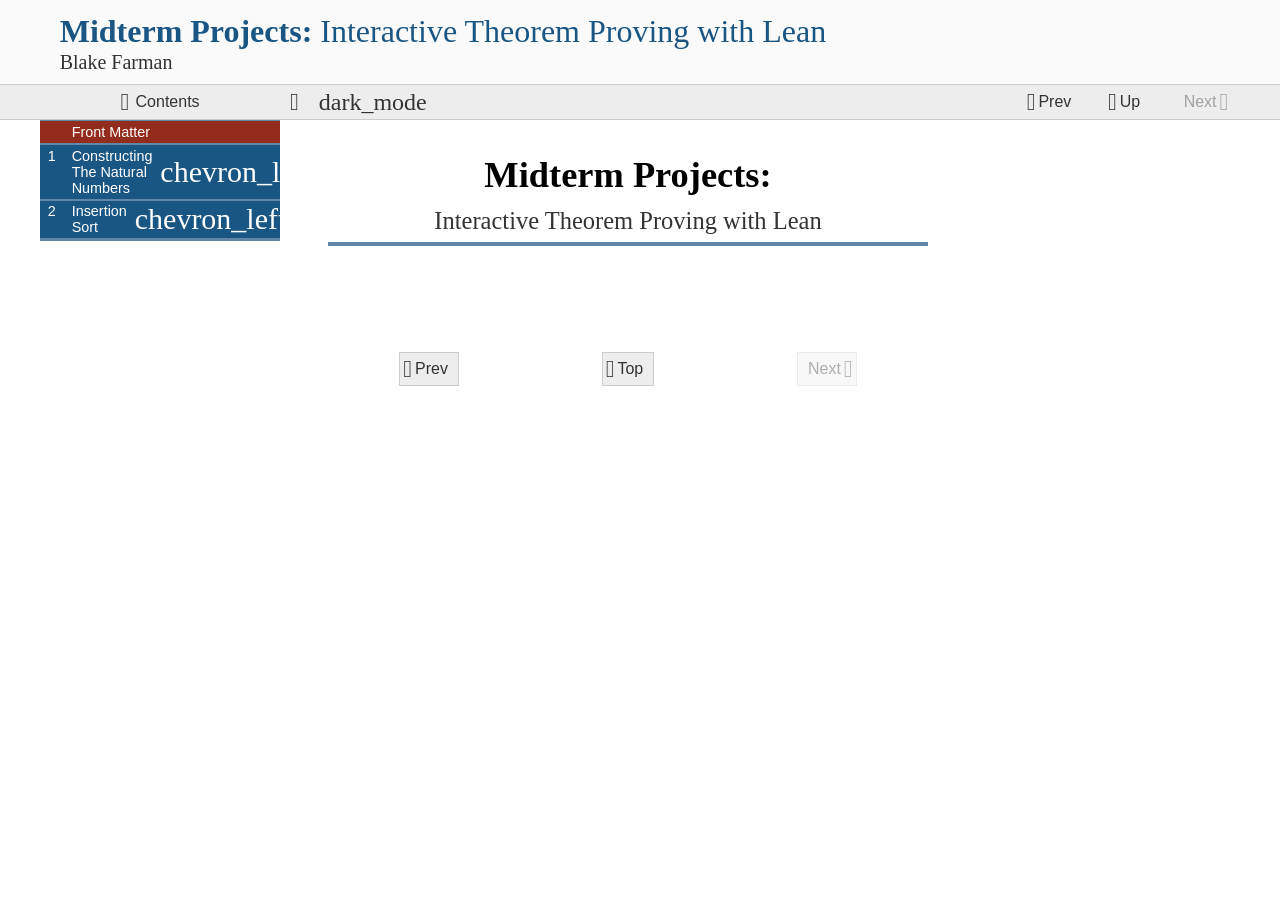
==== index.html @ 9f5dced3 "Latest build deployed." ====
<!DOCTYPE html>
<html>
<!--********************************************-->
<!--*       Generated from PreTeXt source      *-->
<!--*       on 2025-04-01T21:07:17-05:00       *-->
<!--*   A recent stable commit (2022-07-01):   *-->
<!--* 6c761d3dba23af92cba35001c852aac04ae99a5f *-->
<!--*                                          *-->
<!--*         https://pretextbook.org          *-->
<!--*                                          *-->
<!--********************************************-->
<head xmlns:og="http://ogp.me/ns#" xmlns:book="https://ogp.me/ns/book#">
<meta http-equiv="Content-Type" content="text/html; charset=UTF-8">
<meta http-equiv="refresh" content="0; URL='shorttitlelowercase-3.html'">
<meta xmlns:xlink="http://www.w3.org/1999/xlink" property="og:type" content="article">
</head>
<body></body>
</html>
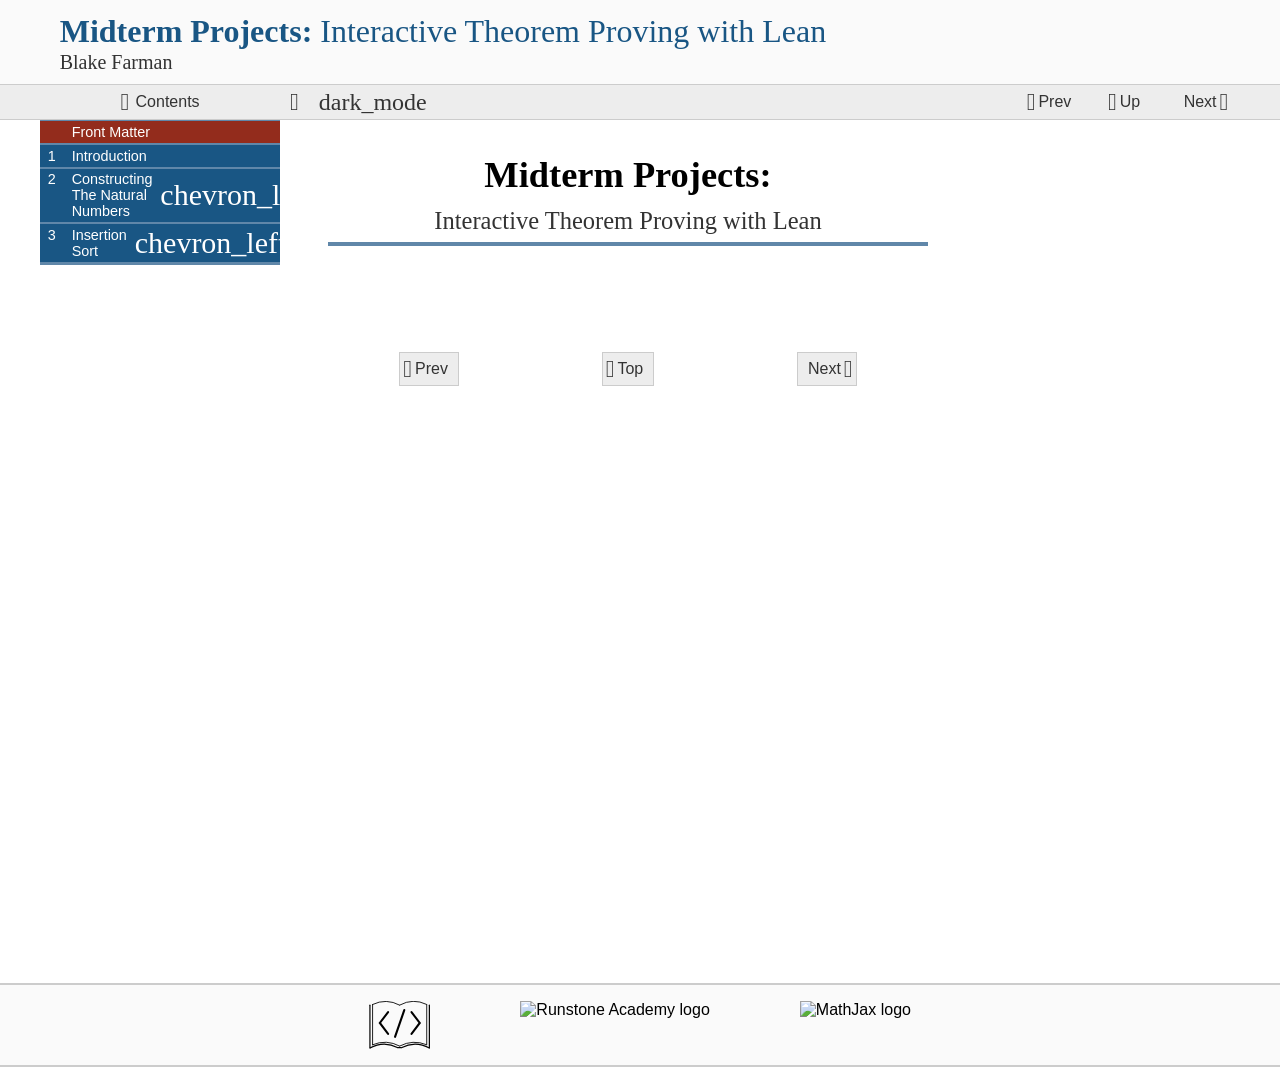
==== commit 7140819e: "Latest build deployed." ====
--- a/index.html
+++ b/index.html
@@ -2,7 +2,7 @@
 <html>
 <!--********************************************-->
 <!--*       Generated from PreTeXt source      *-->
-<!--*       on 2025-04-01T21:07:17-05:00       *-->
+<!--*       on 2025-04-02T08:24:12-05:00       *-->
 <!--*   A recent stable commit (2022-07-01):   *-->
 <!--* 6c761d3dba23af92cba35001c852aac04ae99a5f *-->
 <!--*                                          *-->
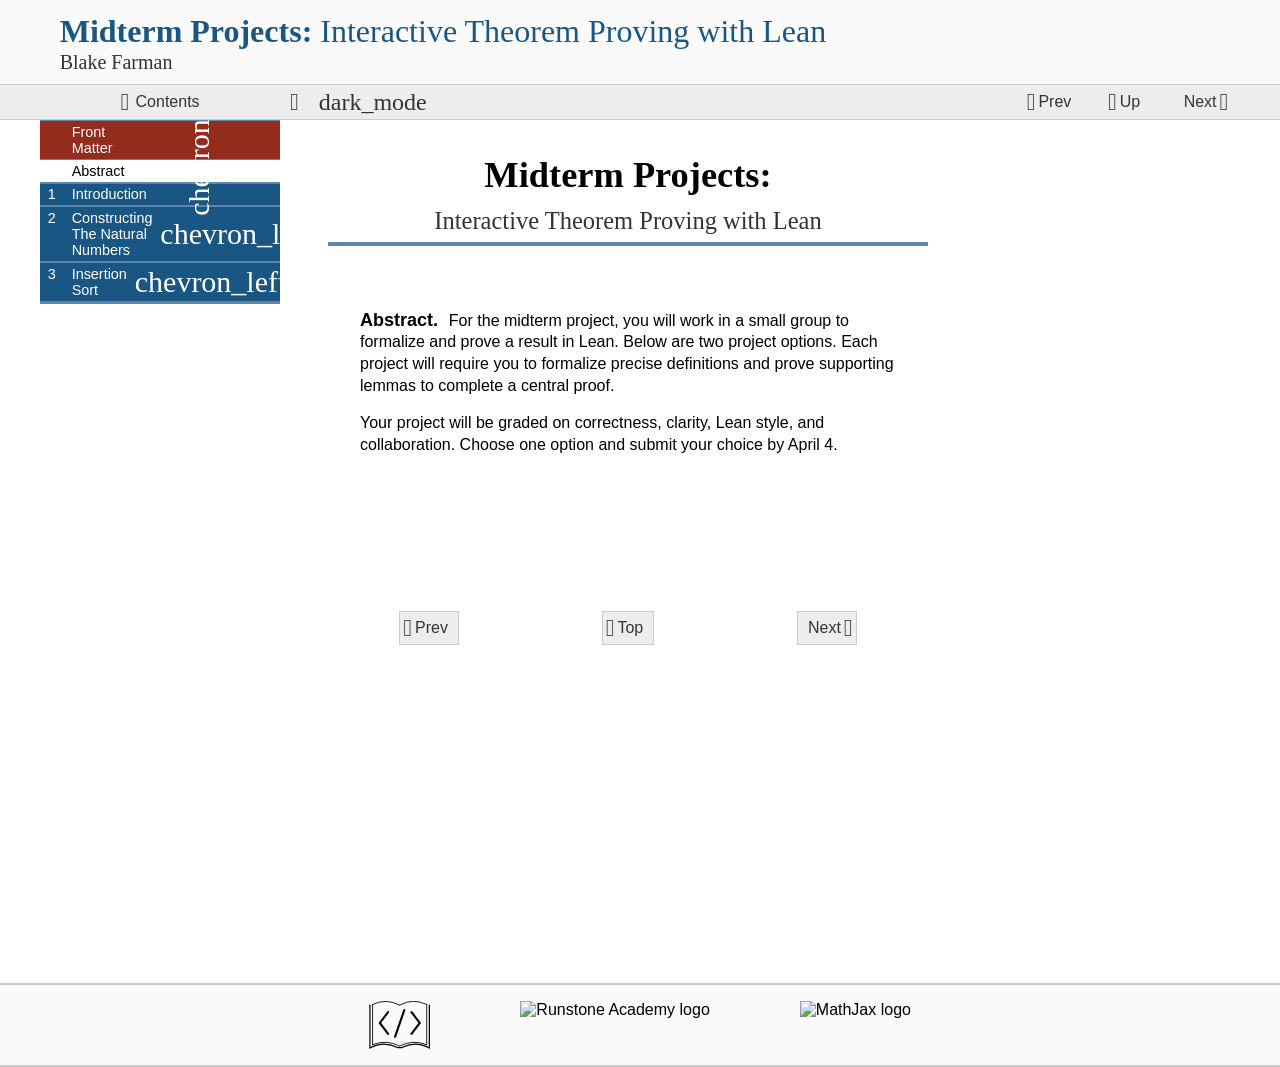
==== commit caa7a163: "Latest build deployed." ====
--- a/index.html
+++ b/index.html
@@ -2,7 +2,7 @@
 <html>
 <!--********************************************-->
 <!--*       Generated from PreTeXt source      *-->
-<!--*       on 2025-04-02T08:24:12-05:00       *-->
+<!--*       on 2025-04-02T08:26:01-05:00       *-->
 <!--*   A recent stable commit (2022-07-01):   *-->
 <!--* 6c761d3dba23af92cba35001c852aac04ae99a5f *-->
 <!--*                                          *-->
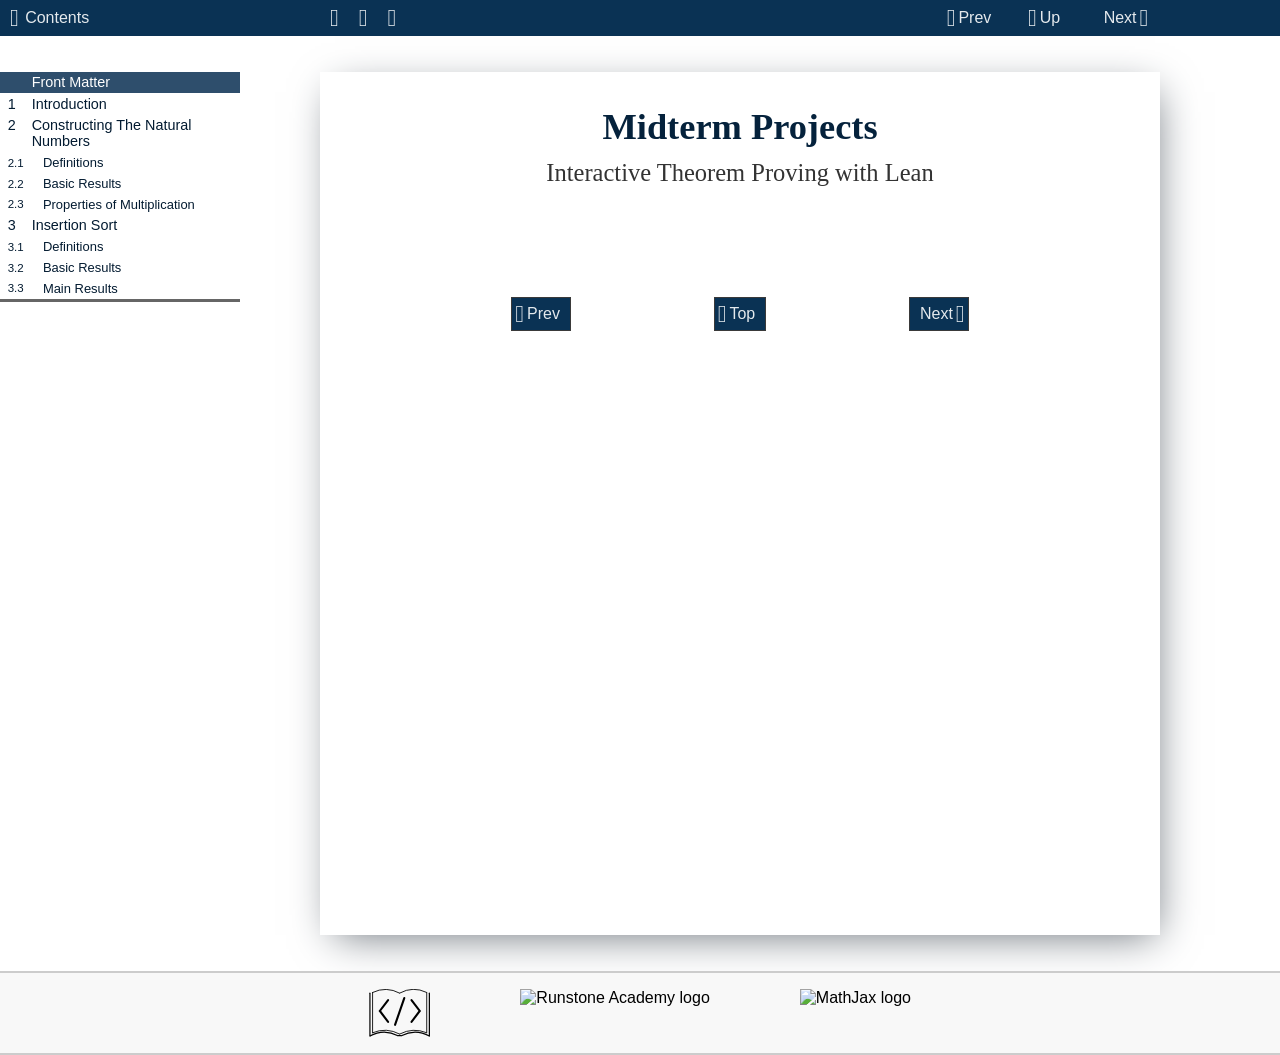
==== commit c5989d1c: "Latest build deployed." ====
--- a/index.html
+++ b/index.html
@@ -2,7 +2,7 @@
 <html>
 <!--********************************************-->
 <!--*       Generated from PreTeXt source      *-->
-<!--*       on 2025-04-02T08:26:01-05:00       *-->
+<!--*       on 2026-08-11T20:58:46-05:00       *-->
 <!--*   A recent stable commit (2022-07-01):   *-->
 <!--* 6c761d3dba23af92cba35001c852aac04ae99a5f *-->
 <!--*                                          *-->
@@ -11,8 +11,13 @@
 <!--********************************************-->
 <head xmlns:og="http://ogp.me/ns#" xmlns:book="https://ogp.me/ns/book#">
 <meta http-equiv="Content-Type" content="text/html; charset=UTF-8">
-<meta http-equiv="refresh" content="0; URL='shorttitlelowercase-3.html'">
-<meta xmlns:xlink="http://www.w3.org/1999/xlink" property="og:type" content="article">
+<meta http-equiv="refresh" content="0; URL='projects-3.html'">
+<meta property="og:type" content="article">
+<meta name="twitter:title" content="Midterm Projects">
+<meta property="og:title" content="Midterm Projects">
+<meta name="twitter:description" content="Interactive Theorem Proving with Lean">
+<meta property="og:description" content="Interactive Theorem Proving with Lean">
+<meta name="twitter:card" content="summary">
 </head>
 <body></body>
 </html>
